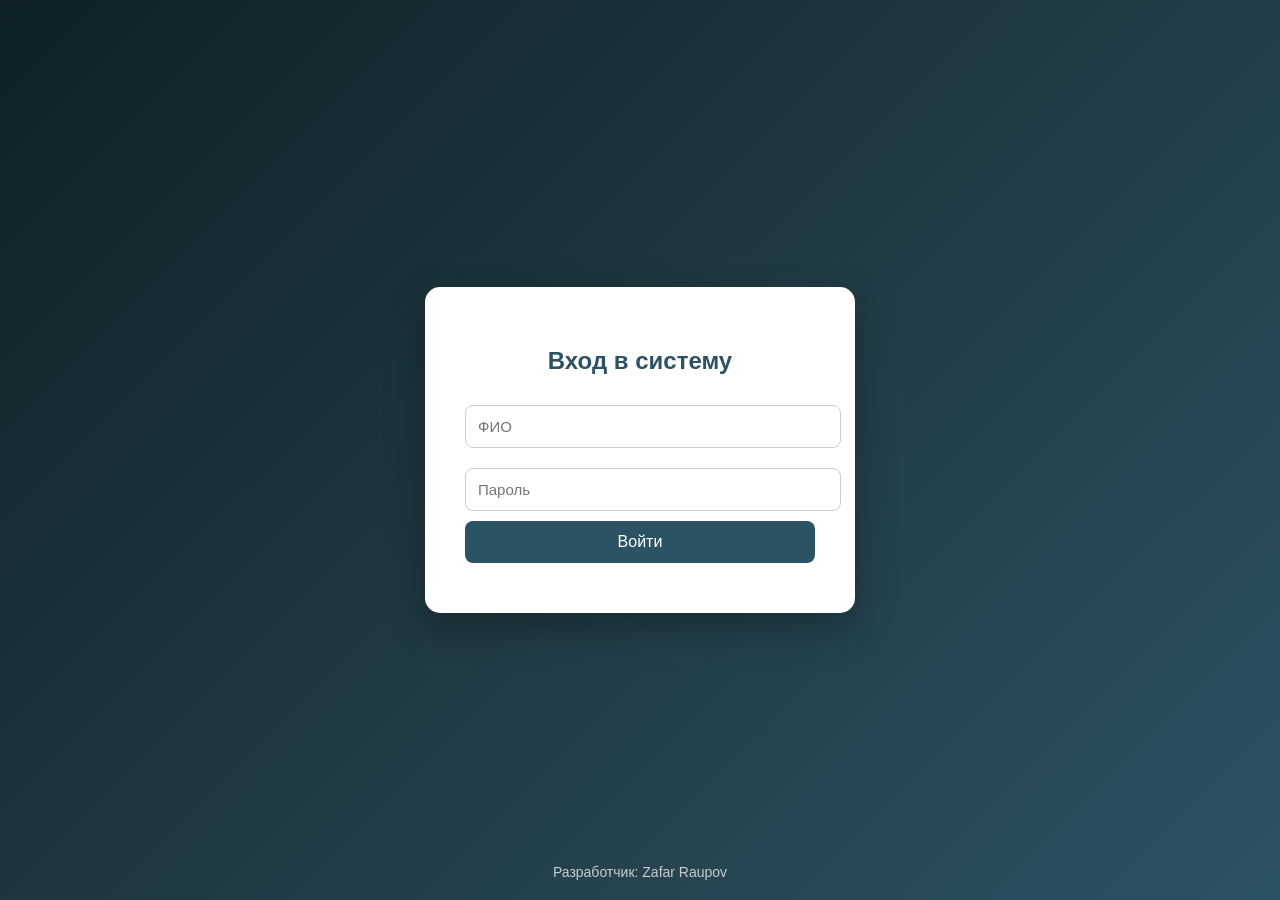
==== index.html @ bc2b72b4 "first commit" ====
<!DOCTYPE html>
<html lang="ru">
<head>
<meta charset="UTF-8">
<meta name="viewport" content="width=device-width, initial-scale=1.0">
<title>Вход в систему</title>
<link rel="stylesheet" href="/stayl/index.css">
</head>
<body oncopy="return false" oncut="return false" oncontextmenu="return false">

<div class="card">
<h2>Вход в систему</h2>
<input id="login" placeholder="ФИО">
<input id="password" type="password" placeholder="Пароль">

<button onclick="login()">Войти</button>
<div id="error" class="error"></div>
</div>

<script src="/js/index.js"></script>

    <div class="footer">
        <span>Разработчик: Zafar Raupov</span>
    </div>

</body>
</html>
---- stayl/index.css ----
body{margin:0;font-family:'Segoe UI',sans-serif;background:linear-gradient(135deg,#0f2027,#203a43,#2c5364);
display:flex;justify-content:center;align-items:center;height:100vh;}
.card{background:white;padding:40px;border-radius:15px;width:350px;box-shadow:0 15px 40px rgba(0,0,0,0.3);text-align:center;
animation:fadeInUp 0.8s ease-out;}
h2{margin-bottom:20px;color:#2c5364;animation:fadeIn 1s ease-out 0.3s both;}
input{width:100%;padding:12px;margin:10px 0;border-radius:8px;border:1px solid #ccc;font-size:15px;animation:fadeIn 1s ease-out 0.5s both;}
button{width:100%;padding:12px;background:#2c5364;color:white;border:none;border-radius:8px;font-size:16px;cursor:pointer;transition:0.3s;animation:fadeIn 1s ease-out 0.7s both;}
button:hover{background:#1c3945;transform:scale(1.02);}
.error{color:red;font-size:13px;margin-top:10px;}
.footer{position:fixed;bottom:20px;text-align:center;color:#ccc;font-size:14px;}

@keyframes fadeInUp{from{opacity:0;transform:translateY(30px);}to{opacity:1;transform:translateY(0);}}
@keyframes fadeIn{from{opacity:0;}to{opacity:1;}}
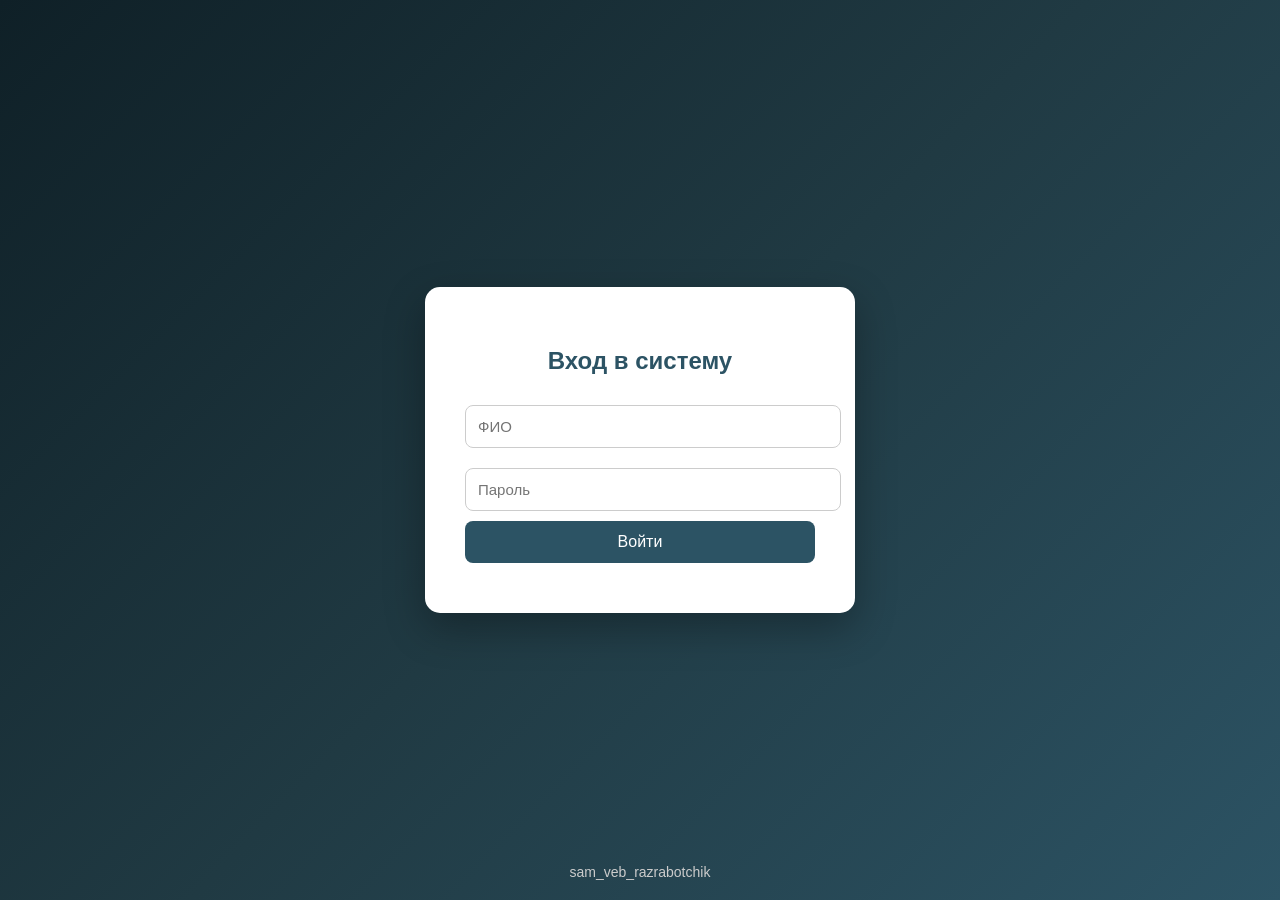
==== commit 7c8461d7: "init" ====
--- a/index.html
+++ b/index.html
@@ -20,7 +20,7 @@
 <script src="/js/index.js"></script>
 
     <div class="footer">
-        <span>Разработчик: Zafar Raupov</span>
+        <span>sam_veb_razrabotchik</span>
     </div>
 
 </body>
